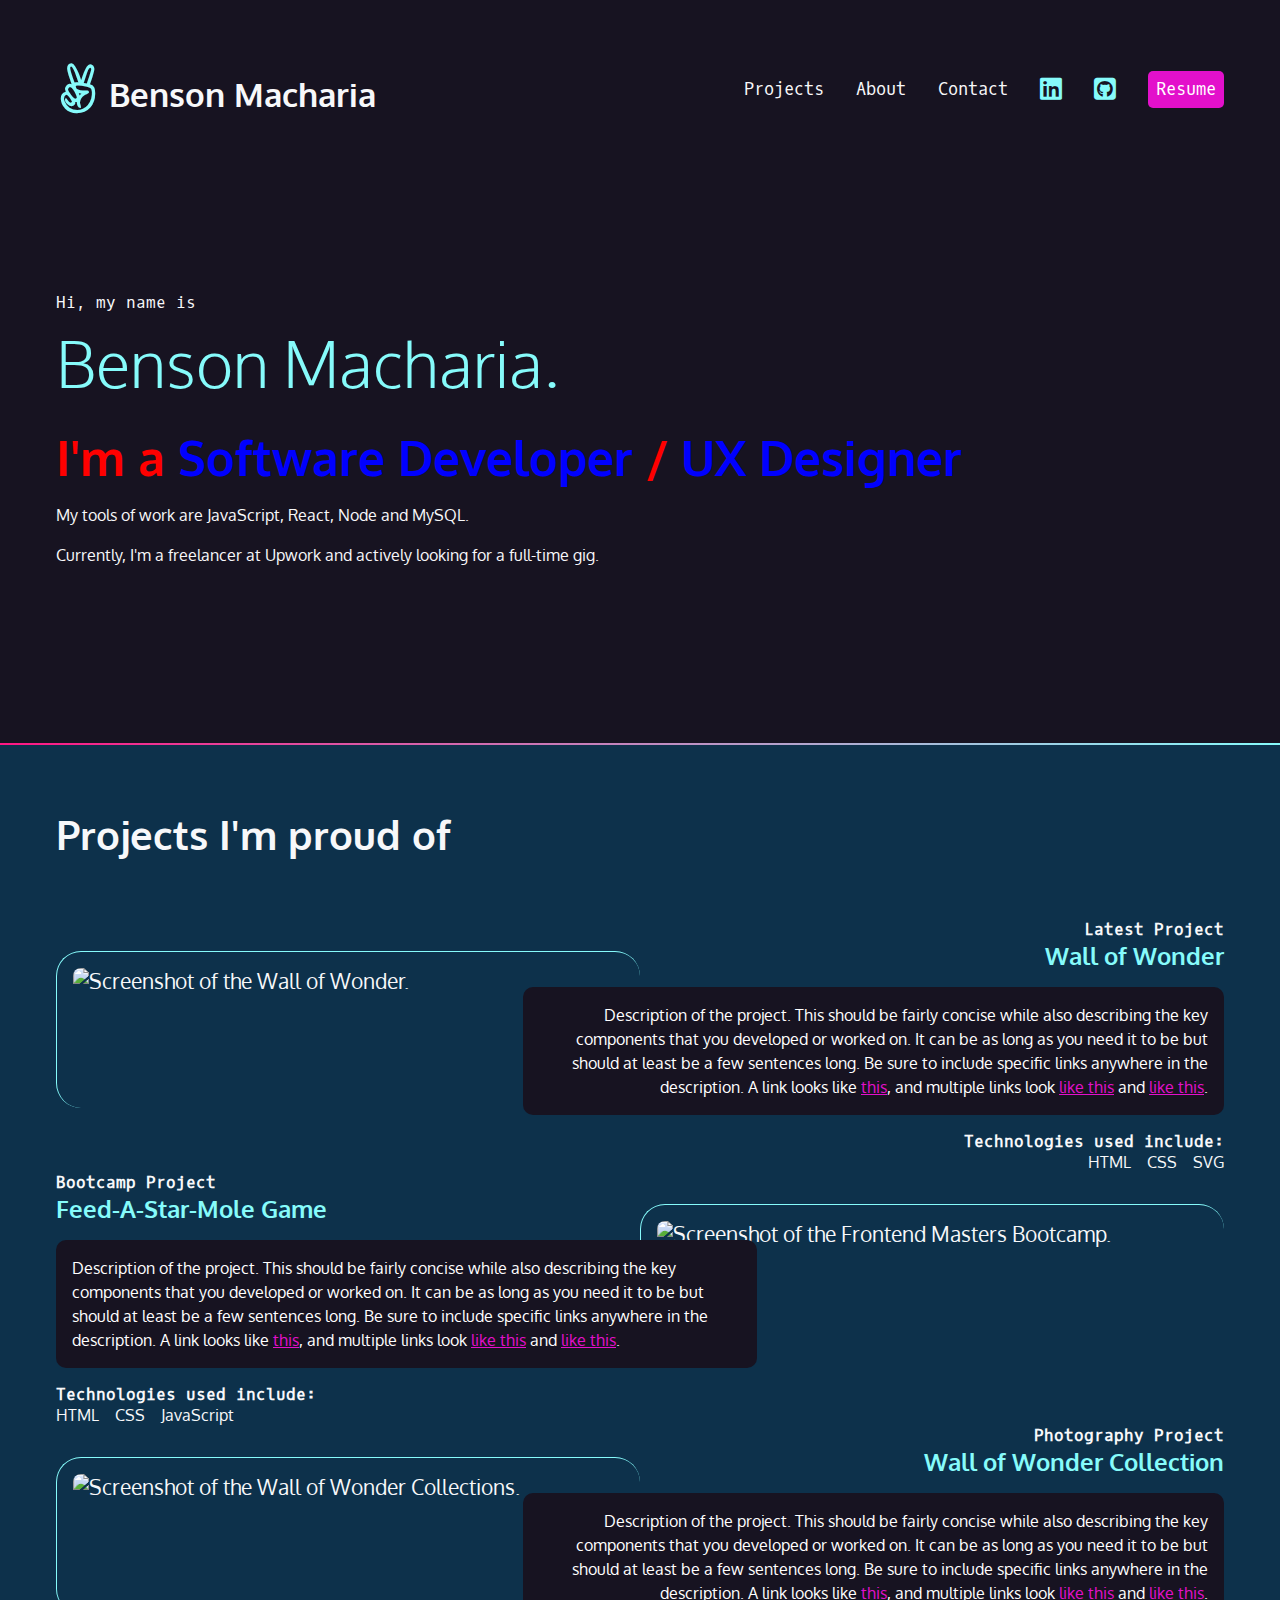
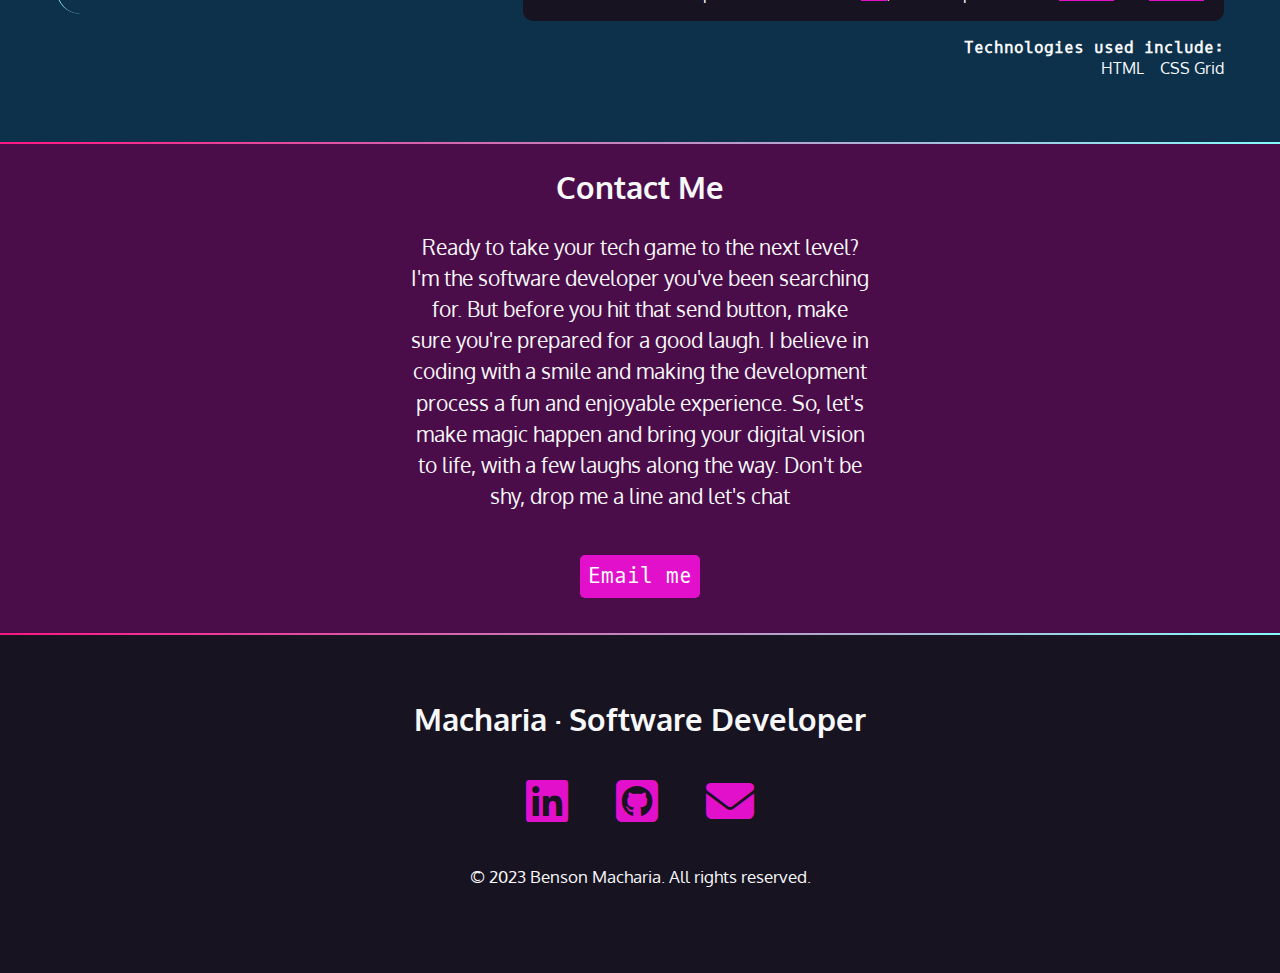
==== index.html @ eb5cd8a1 "adding ePortfolio files" ====
<!DOCTYPE html>
<html>
  <head>
    <meta charset="utf-8" />
    <meta http-equiv="X-UA-Compatible" content="IE=edge" />
    <meta name="viewport" content="width=device-width, initial-scale=1" />
    <link rel="preconnect" href="https://fonts.googleapis.com" />
    <link rel="preconnect" href="https://fonts.gstatic.com" crossorigin />
    <link
      href="https://cdnjs.cludflare.com/ajax/libs/font-awesome/6.0.1/css/all.min.css"
      rel="stylesheet"
    />
    <link
      href="https://fonts.googleapis.com/css2?family=Crimson+Text:wght@400;700&family=Oxygen&family=Oxygen+Mono&display=swap"
      rel="stylesheet"
    />
    <link
      rel="stylesheet"
      href="https://cdnjs.cloudflare.com/ajax/libs/font-awesome/6.2.1/css/all.min.css"
    />
    <link rel="stylesheet" href="css/styles.css" />
    <title>Benson</title>
  </head>
  <body>
    <nav>
      <ul class="links">
        <li>
          <h1>
            <a href="index.html"
              ><span
                class="fa-brands fa-angellist"
                id="angellist"
                aria-hidden="true"
              ></span>
              <span>Benson Macharia</span>
            </a>
          </h1>
        </li>
        <li><a href="#projects">Projects</a></li>
        <li><a href="about.html">About</a></li>
        <li><a href="#contact">Contact</a></li>
        <li>
          <a href="https://www.linkedin.com/in/ben-macharia/" target="_blank"
            ><span class="fa-brands fa-linkedin" aria-hidden="true"></span>
            <span class="sr-only">LinkedIn</span>
          </a>
        </li>
        <li>
          <a href="https://github.com/AcademiccMacharia" target="_blank"
            ><span class="fa-brands fa-square-github" aria-hidden="true"></span>
            <span class="sr-only">GitHub</span>
          </a>
        </li>
        <li><a href="#" class="button">Resume</a></li>
      </ul>
    </nav>
    <section id="intro">
      <p class="name">Hi, my name is <span>Benson Macharia.</span></p>

      <h2 class="alternate-words">
        <span>I'm a </span>
        <span>Software Developer</span>
        <span>/</span>
        <span>UX Designer</span>
      </h2>

      <p>My tools of work are JavaScript, React, Node and MySQL.</p>

      <p>
        Currently, I'm a freelancer at Upwork and actively looking for a
        full-time gig.
      </p>
    </section>
    <div class="gradient"></div>
    <!-- projects section -->
    <div class="section-blue">
      <section id="projects">
        <h2>Projects I'm proud of</h2>
        <article>
          <div class="text">
            <h4>Latest Project</h4>
            <h3>Wall of Wonder</h3>
            <p class="blackbox">
              Description of the project. This should be fairly concise while
              also describing the key components that you developed or worked
              on. It can be as long as you need it to be but should at least be
              a few sentences long. Be sure to include specific links anywhere
              in the description. A link looks like
              <a href="https://frontendmasters.github.io/grid-flexbox-v2/"
                >this</a
              >, and multiple links look <a href="#">like this</a> and
              <a href="#">like this</a>.
            </p>
            <h4>Technologies used include:</h4>
            <ul>
              <li>HTML</li>
              <li>CSS</li>
              <li>SVG</li>
            </ul>
          </div>
          <img
            src="https://assets.codepen.io/296057/fem-gettingstartedcss-ch5-1.png"
            alt="Screenshot of the Wall of Wonder."
          />
        </article>
        <article class="reverse">
          <div class="text">
            <h4>Bootcamp Project</h4>
            <h3>Feed-A-Star-Mole Game</h3>
            <p class="blackbox">
              Description of the project. This should be fairly concise while
              also describing the key components that you developed or worked
              on. It can be as long as you need it to be but should at least be
              a few sentences long. Be sure to include specific links anywhere
              in the description. A link looks like
              <a href="https://frontendmasters.github.io/bootcamp/mole">this</a
              >, and multiple links look <a href="#">like this</a> and
              <a href="#">like this</a>.
            </p>
            <h4>Technologies used include:</h4>
            <ul>
              <li>HTML</li>
              <li>CSS</li>
              <li>JavaScript</li>
            </ul>
          </div>
          <img
            src="https://assets.codepen.io/296057/fem-gettingstartedcss-ch5-5.png"
            alt="Screenshot of the Frontend Masters Bootcamp."
          />
        </article>
        <article>
          <div class="text">
            <h4>Photography Project</h4>
            <h3>Wall of Wonder Collection</h3>
            <p class="blackbox">
              Description of the project. This should be fairly concise while
              also describing the key components that you developed or worked
              on. It can be as long as you need it to be but should at least be
              a few sentences long. Be sure to include specific links anywhere
              in the description. A link looks like
              <a
                href="https://frontendmasters.github.io/grid-flexbox-v2/grid-figure-figcaption"
                >this</a
              >, and multiple links look <a href="#">like this</a> and
              <a href="#">like this</a>.
            </p>
            <h4>Technologies used include:</h4>
            <ul>
              <li>HTML</li>
              <li>CSS Grid</li>
            </ul>
          </div>
          <img
            src="https://assets.codepen.io/296057/fem-gettingstartedcss-ch5-4.png"
            alt="Screenshot of the Wall of Wonder Collections."
          />
        </article>
      </section>
    </div>
    <!-- contact section -->
    <div class="gradient"></div>
    <div class="section-plum">
      <section id="contact">
        <h2>Contact Me</h2>
        <p>
          Ready to take your tech game to the next level? I'm the software
          developer you've been searching for. But before you hit that send
          button, make sure you're prepared for a good laugh. I believe in
          coding with a smile and making the development process a fun and
          enjoyable experience. So, let's make magic happen and bring your
          digital vision to life, with a few laughs along the way. Don't be shy,
          drop me a line and let's chat
        </p>
        <p>
          <a href="mailto:machariab19@gmail.com" class="button">Email me</a>
        </p>
      </section>
    </div>
    <div class="gradient"></div>
    <!---Footer section-->
    <footer>
      <h2>Macharia &middot; Software Developer</h2>
      <ul>
        <li>
          <a href="https://www.linkedin.com/in/ben-macharia/" target="_blank">
            <span class="fa-brands fa-linkedin" aria-hidden="true"></span>
            <span class="sr-only">LinkedIn</span>
          </a>
        </li>
        <li>
          <a href="https://github.com/AcademiccMacharia" target="_blank">
            <span class="fa-brands fa-square-github" aria-hidden="true"></span>
          </a>
        </li>
        <li>
          <a href="mailto:machariab19@gmail.com">
            <span class="fa-solid fa-envelope" aria-hidden="true"></span>
            <span class="sr-only">GitHub</span>
          </a>
        </li>
      </ul>
      <p><small>&copy; 2023 Benson Macharia. All rights reserved.</small></p>
    </footer>
  </body>
</html>
---- css/styles.css ----
:root {
  --black: #171321;
  --dkblue: #0d314b;
  --plum: #4b0d49;
  --hotmag: #ff17e4;
  --magenta: #e310cb;
  --aqua: #86fbfb;
  --white: #f7f8fa;
  --font-size: 1.3rem;
  --mono: "Oxygen mono", monospace;
  --sans: Oxygen, sans-serif;
}
/* border box model: https://css-tricks.com/box-sizing/ */
html {
  box-sizing: border-box;
}
*,
*::before,
*::after {
  box-sizing: inherit;
}
/* generic styles for the page */
body {
  padding: 0;
  margin: 0;
  font-family: var(--sans);
  background-color: var(--black);
  color: var(--white);
  font-size: var(--font-size);
}
h1,
h2,
h3 {
  margin: 0;
}
a {
  color: var(--magenta);
}
img {
  max-width: 100%;
}
a:hover {
  color: var(--hotmag);
  text-decoration: none;
}
.gradient {
  background: linear-gradient(90deg, rgba(255,23,132,1) 0%, rgba(134,251,251,1) 100%);
  height: 2px;
}
/* background color divs */
.section-plum {
  background-color: var(--plum);
}
.section-blue {
  background-color: var(--dkblue);
}

/* navbar */
nav {
  font-family: var(--mono);
  font-size: 80%;
  padding: 4rem 1rem 4rem 1rem;
}
nav h1 a {
  font-family: var(--sans);
}
nav ul {
  list-style-type: none;
  padding: 0;
  margin: 0;
  display: flex;
  flex-flow: row wrap;
  justify-content: center;
  align-items: center;
  gap: 2rem;
}
nav [class*="fa-"] {
  font-size: 150%;
  color: var(--aqua);
}
nav [class*="fa-"]:hover {
  color: var(--magenta);
}
nav li:first-child {
  flex-basis: 100%;
  text-align: center;
}
nav a {
  color: var(--white);
  text-decoration: none;
  display: block;
}
nav a:hover {
  color: var(--magenta);
}
nav #angellist {
  animation: angel-list-icon-animation 2s linear infinite;
}
@keyframes angel-list-icon-animation {
  0% {
    transform: translateX(0);
  }
  50% {
    transform: translateX(8px);
  }
  100% {
    transform: translateX(0);
  }
}
.button {
  background-color: var(--magenta);
  color: white;
  padding: 0.5rem;
  border-radius: 5px;
  font-family: var(--mono);
  text-decoration: none;
}
.button:hover {
  color: var(--white);
  background-color: var(--hotmag);
}
@media (min-width: 850px) {
  nav {
    max-width: 1200px;
    margin: 0 auto;
  }
  nav li:first-child {
    flex-basis: auto;
    text-align: left;
    margin-right: auto;
  }
}

/* intro styles */
#intro {
  padding: 6rem 1rem 10rem 1rem;
  max-width: 1200px;
  margin: 0 auto;
}

#intro p {
  font-size: 1rem;
  line-height: 1.5;
}

#intro .name {
  font-family: var(--mono);
  font-size: 1rem;
}

.name span {
  font-family: var(--sans);
  font-size: 4rem;
  color: var(--aqua);
  display: block;
  font-weight: 300;
}
#intro h1 {
  font-size: 2rem;
}
#intro h2 {
  font-size: 3rem;
}
.alternate-words {
  display: inline;
}
.alternate-words span:nth-child(even) {
  color: blue;
}
.alternate-words span:nth-child(odd) {
  color: red;
}

/* projects section */
#projects {
  padding: 4rem 1rem;
}
#projects h2 {
    font-size: 2.5rem;
    margin-bottom: calc(2.5rem * 1.5);
}
#projects h3 {
    color: var(--aqua);
}

#projects h4 {
  font-size: 1rem;
  font-family: var(--mono);
  margin: 0;
}
.blackbox {
    padding: 1rem;
    border-radius: 10px;
    color: white;
    background-color: var(--black);
    font-size: 1rem;
    line-height: 1.5;
}
#projects ul {
    list-style-type: none;
    padding: 0;
    margin: 0;
    display: flex;
    flex-flow: row wrap;
    justify-content: flex-start;
    gap: 1rem;
    font-size: 1rem;
}
#projects img {
    margin: 2rem 0 4rem 0;
    padding: 1rem;
    border-left: 1px solid var(--aqua);
    border-top: 1px solid var(--aqua);
    border-radius: 25px;
}
/* contact section */

#contact {
  width: 500px;
  text-align: center;
  margin: 0 auto;
  padding: 20px;
  line-height: 1.5;
}
#contact p:last-child {
  margin-top: 3rem;
}

/* footer styles */
footer {
  text-align: center;
  padding: 4rem 0;
}
footer ul {
  list-style-type: none;
  padding: 0;
  margin: 2rem 0;
  display: flex;
  flex-flow: row-wrap;
  justify-content: center;
  gap: 3rem;
  font-size: 3rem;
}
@media (min-width: 800px) {
  article {
    display: grid;
    grid-template-columns: repeat(10, 1fr);
  }
  #projects {
    max-width: 1200px;
    margin: 0 auto;
  }
  #projects img {
    grid-column: 1/6;
    grid-row: 1/2;
  }
  .text {
    grid-column: 5/11;
    grid-row: 1/2;
    order: 2;
    text-align: right;
  }
  
  #projects ul {
    justify-content: flex-end;
  }
  #projects .reverse .text {
    grid-column: 1/7;
    order: 2;
    text-align: left;
  }
  #projects .reverse img {
    grid-column: 6/11;
    grid-row: 1/2;
  }
  #projects .reverse ul {
    justify-content: flex-start;
  }
  
}

/* about page styles */
#projects h2 span {
  color: red;
}
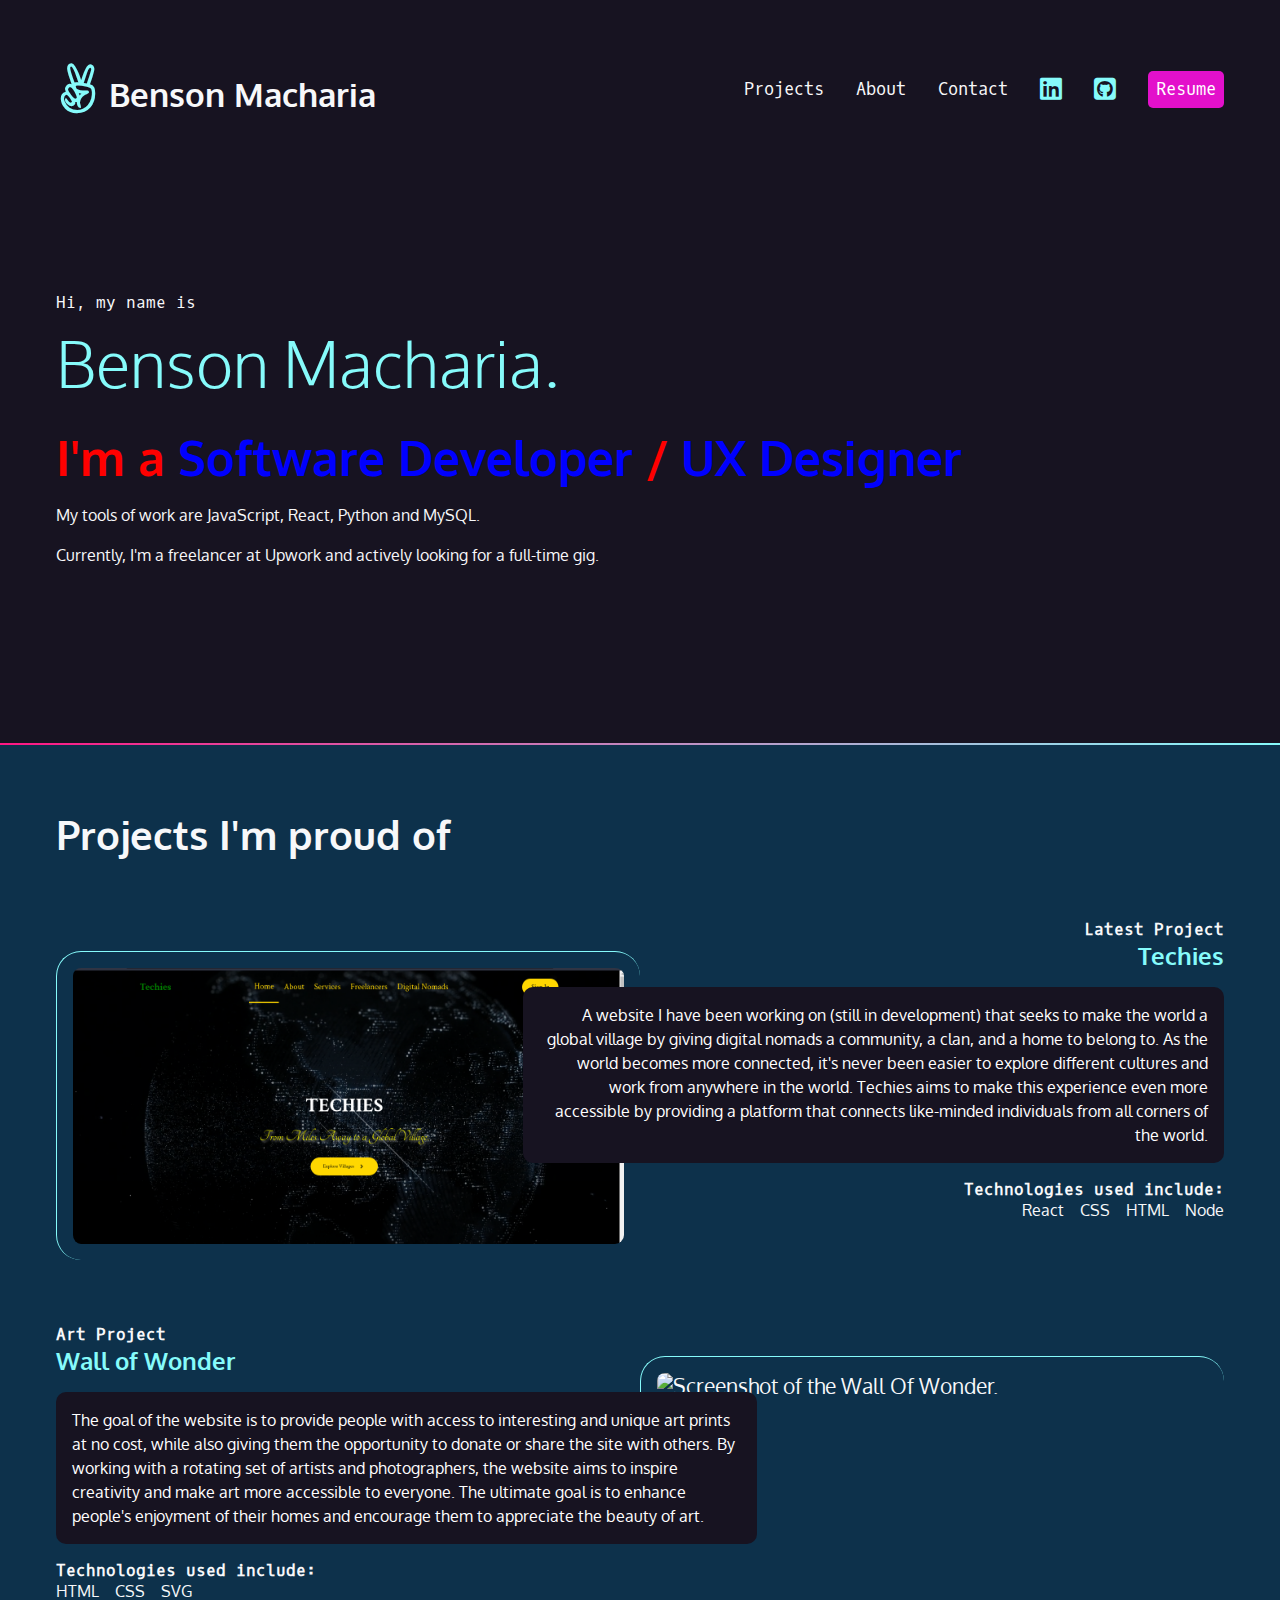
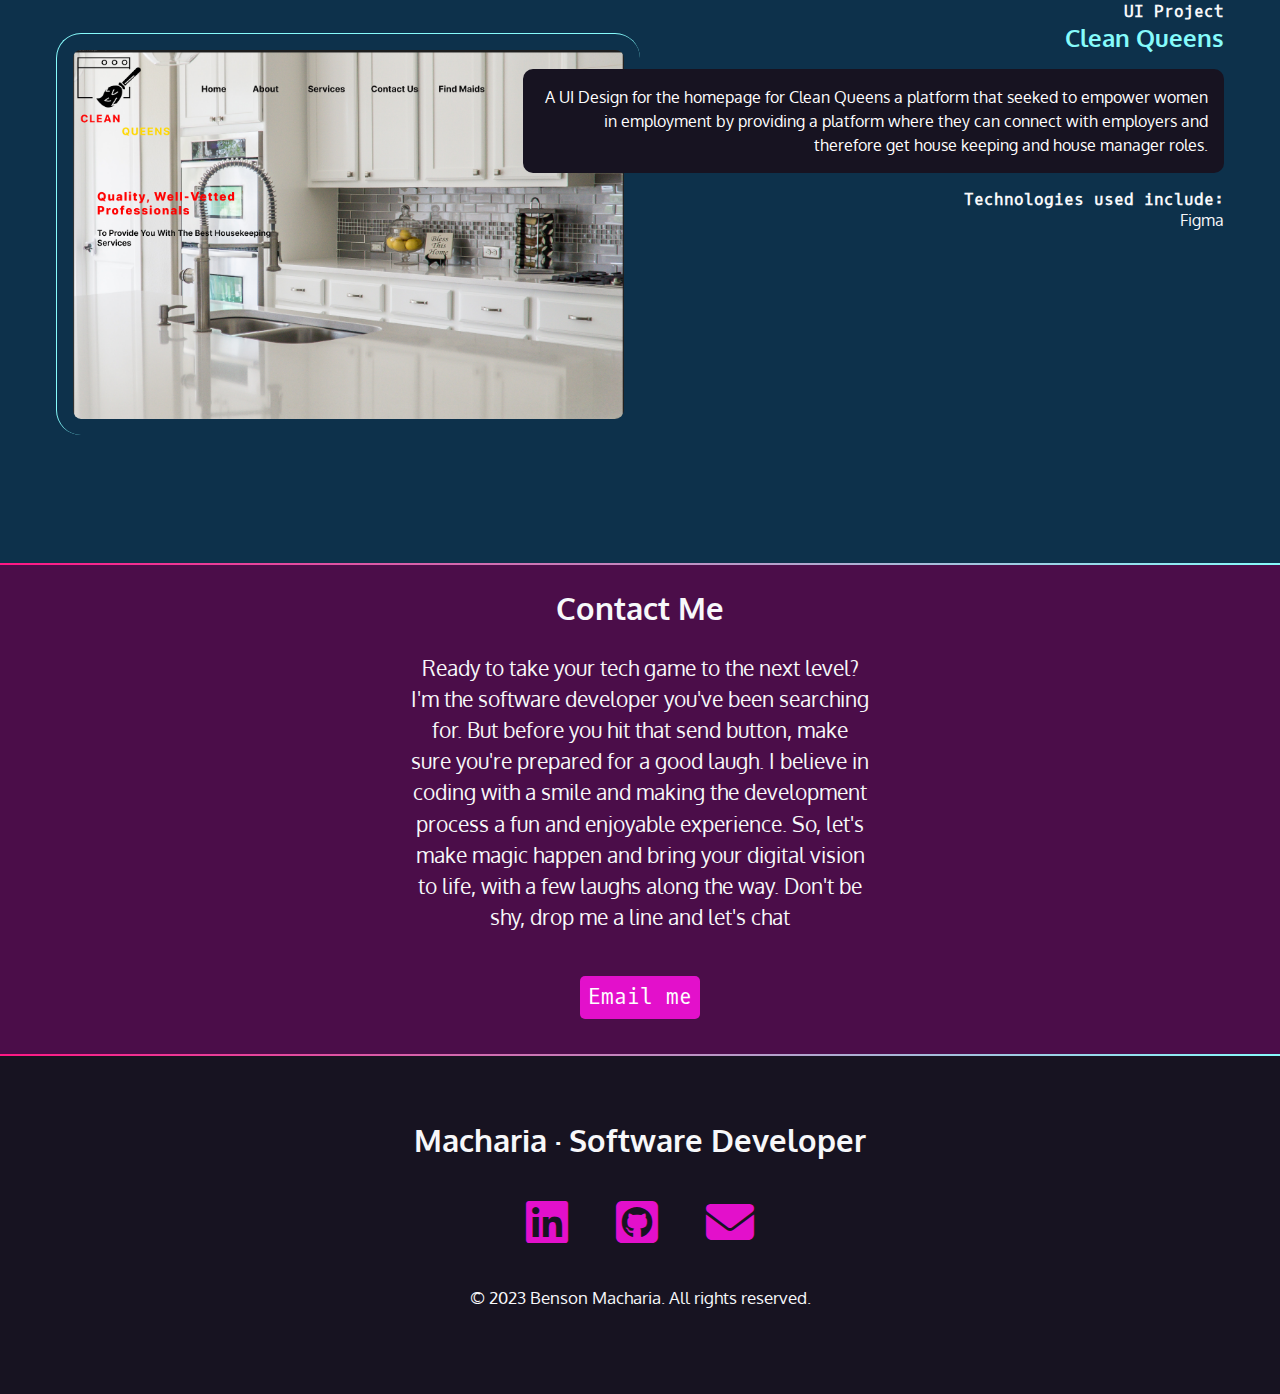
==== commit 7bf3166b: "[update]: adding projects" ====
--- a/index.html
+++ b/index.html
@@ -51,7 +51,14 @@
             <span class="sr-only">GitHub</span>
           </a>
         </li>
-        <li><a href="#" class="button">Resume</a></li>
+        <li>
+          <a
+            href="https://drive.google.com/file/d/1fpHppSIzc5Inhy6IrcIuLbrefg-upk22/view?usp=sharing"
+            target="_blank"
+            class="button"
+            >Resume</a
+          >
+        </li>
       </ul>
     </nav>
     <section id="intro">
@@ -64,7 +71,7 @@
         <span>UX Designer</span>
       </h2>
 
-      <p>My tools of work are JavaScript, React, Node and MySQL.</p>
+      <p>My tools of work are JavaScript, React, Python and MySQL.</p>
 
       <p>
         Currently, I'm a freelancer at Upwork and actively looking for a
@@ -79,17 +86,38 @@
         <article>
           <div class="text">
             <h4>Latest Project</h4>
+            <h3>Techies</h3>
+            <p class="blackbox">
+              A website I have been working on (still in development) that seeks
+              to make the world a global village by giving digital nomads a
+              community, a clan, and a home to belong to. As the world becomes
+              more connected, it's never been easier to explore different
+              cultures and work from anywhere in the world. Techies aims to make
+              this experience even more accessible by providing a platform that
+              connects like-minded individuals from all corners of the world.
+            </p>
+            <h4>Technologies used include:</h4>
+            <ul>
+              <li>React</li>
+              <li>CSS</li>
+              <li>HTML</li>
+              <li>Node</li>
+            </ul>
+          </div>
+          <img src="images/Techies.png" alt="Screenshot of Techies." />
+        </article>
+        <article class="reverse">
+          <div class="text">
+            <h4>Art Project</h4>
             <h3>Wall of Wonder</h3>
             <p class="blackbox">
-              Description of the project. This should be fairly concise while
-              also describing the key components that you developed or worked
-              on. It can be as long as you need it to be but should at least be
-              a few sentences long. Be sure to include specific links anywhere
-              in the description. A link looks like
-              <a href="https://frontendmasters.github.io/grid-flexbox-v2/"
-                >this</a
-              >, and multiple links look <a href="#">like this</a> and
-              <a href="#">like this</a>.
+              The goal of the website is to provide people with access to
+              interesting and unique art prints at no cost, while also giving
+              them the opportunity to donate or share the site with others. By
+              working with a rotating set of artists and photographers, the
+              website aims to inspire creativity and make art more accessible to
+              everyone. The ultimate goal is to enhance people's enjoyment of
+              their homes and encourage them to appreciate the beauty of art.
             </p>
             <h4>Technologies used include:</h4>
             <ul>
@@ -100,60 +128,27 @@
           </div>
           <img
             src="https://assets.codepen.io/296057/fem-gettingstartedcss-ch5-1.png"
-            alt="Screenshot of the Wall of Wonder."
-          />
-        </article>
-        <article class="reverse">
-          <div class="text">
-            <h4>Bootcamp Project</h4>
-            <h3>Feed-A-Star-Mole Game</h3>
-            <p class="blackbox">
-              Description of the project. This should be fairly concise while
-              also describing the key components that you developed or worked
-              on. It can be as long as you need it to be but should at least be
-              a few sentences long. Be sure to include specific links anywhere
-              in the description. A link looks like
-              <a href="https://frontendmasters.github.io/bootcamp/mole">this</a
-              >, and multiple links look <a href="#">like this</a> and
-              <a href="#">like this</a>.
-            </p>
-            <h4>Technologies used include:</h4>
-            <ul>
-              <li>HTML</li>
-              <li>CSS</li>
-              <li>JavaScript</li>
-            </ul>
-          </div>
-          <img
-            src="https://assets.codepen.io/296057/fem-gettingstartedcss-ch5-5.png"
-            alt="Screenshot of the Frontend Masters Bootcamp."
+            alt="Screenshot of the Wall Of Wonder."
           />
         </article>
         <article>
           <div class="text">
-            <h4>Photography Project</h4>
-            <h3>Wall of Wonder Collection</h3>
+            <h4>UI Project</h4>
+            <h3>Clean Queens</h3>
             <p class="blackbox">
-              Description of the project. This should be fairly concise while
-              also describing the key components that you developed or worked
-              on. It can be as long as you need it to be but should at least be
-              a few sentences long. Be sure to include specific links anywhere
-              in the description. A link looks like
-              <a
-                href="https://frontendmasters.github.io/grid-flexbox-v2/grid-figure-figcaption"
-                >this</a
-              >, and multiple links look <a href="#">like this</a> and
-              <a href="#">like this</a>.
+              A UI Design for the homepage for Clean Queens a platform that
+              seeked to empower women in employment by providing a platform
+              where they can connect with employers and therefore get house
+              keeping and house manager roles.
             </p>
             <h4>Technologies used include:</h4>
             <ul>
-              <li>HTML</li>
-              <li>CSS Grid</li>
+              <li>Figma</li>
             </ul>
           </div>
           <img
-            src="https://assets.codepen.io/296057/fem-gettingstartedcss-ch5-4.png"
-            alt="Screenshot of the Wall of Wonder Collections."
+            src="images/Clean Queens.png"
+            alt="Screenshot of Clean Queens"
           />
         </article>
       </section>
